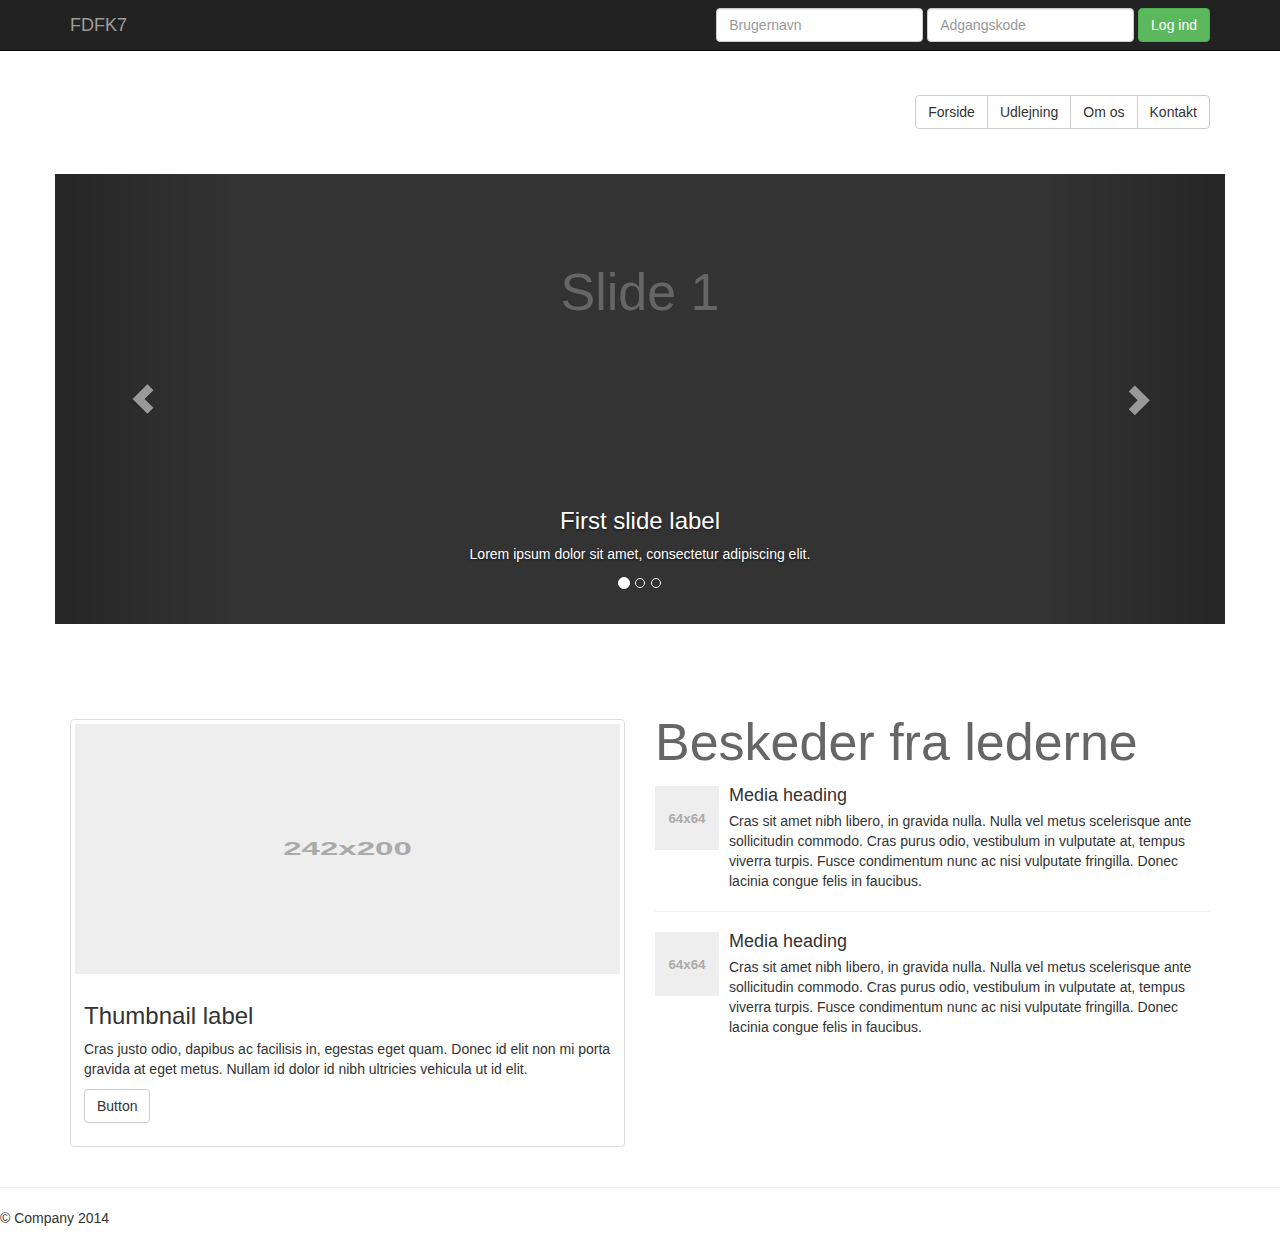
==== App_Code/boob/index.html @ 21915b82 "Commit fra Asger (Måske dårlig!)" ====
<!DOCTYPE html>
<html lang="en">
  <head>
    <meta charset="utf-8">
    <meta http-equiv="X-UA-Compatible" content="IE=edge">
    <meta name="viewport" content="width=device-width, initial-scale=1">
    <title>FDF Kreds 7</title>

    <!-- Bootstrap -->
    <link href="css/bootstrap.min.css" rel="stylesheet">

    <!-- Custom -->
    <link href="css/app.css" rel="stylesheet">




    <!-- HTML5 shim and Respond.js for IE8 support of HTML5 elements and media queries -->
    <!-- WARNING: Respond.js doesn't work if you view the page via file:// -->
    <!--[if lt IE 9]>
      <script src="https://oss.maxcdn.com/html5shiv/3.7.2/html5shiv.min.js"></script>
      <script src="https://oss.maxcdn.com/respond/1.4.2/respond.min.js"></script>
    <![endif]-->


  </head>
<body>

    <nav class="navbar navbar-inverse navbar-fixed-top" role="navigation">
      <div class="container">
        <div class="navbar-header">
          <button type="button" class="navbar-toggle collapsed" data-toggle="collapse" data-target="#navbar" aria-expanded="false" aria-controls="navbar">
            <span class="sr-only">Toggle navigation</span>
            <span class="icon-bar"></span>
            <span class="icon-bar"></span>
            <span class="icon-bar"></span>
          </button>
          <a class="navbar-brand" href="#">FDFK7</a>
        </div>
        <div id="navbar" class="navbar-collapse collapse">
          <form class="navbar-form navbar-right" role="form">
            <div class="form-group">
              <input type="text" placeholder="Brugernavn" class="form-control">
            </div>
            <div class="form-group">
              <input type="password" placeholder="Adgangskode" class="form-control">
            </div>
            <button type="submit" class="btn btn-success">Log ind</button>
          </form>
        </div><!--/.navbar-collapse -->
      </div>
    </nav>


<div class="container">
  <div class="row top-buffer-large right-buffer-small">
    <div class="navbar-right">
        <div class="btn-group pull-right">
          <button type="button" class="btn btn-default">Forside</button>
          <button type="button" class="btn btn-default">Udlejning</button>
          <button type="button" class="btn btn-default">Om os</button>
          <button type="button" class="btn btn-default">Kontakt</button>
        </div>
    </div>
  </div>
</div>

<div class="container">
      <!-- Example row of columns -->
      <div class="row top-buffer-small">

    <div id="myCarousel" class="carousel slide" data-interval="3000" data-ride="carousel">
      <!-- Carousel indicators -->
        <ol class="carousel-indicators">
            <li data-target="#myCarousel" data-slide-to="0" class="active"></li>
            <li data-target="#myCarousel" data-slide-to="1"></li>
            <li data-target="#myCarousel" data-slide-to="2"></li>
        </ol>   
       <!-- Carousel items -->
        <div class="carousel-inner">
            <div class="active item">
                <h2>Slide 1</h2>
                <div class="carousel-caption">
                  <h3>First slide label</h3>
                  <p>Lorem ipsum dolor sit amet, consectetur adipiscing elit.</p>
                </div>
            </div>
            <div class="item">
                <h2>Slide 2</h2>
                <div class="carousel-caption">
                  <h3>Second slide label</h3>
                  <p>Aliquam sit amet gravida nibh, facilisis gravida odio.</p>
                </div>
            </div>
            <div class="item">
                <h2>Slide 3</h2>
                <div class="carousel-caption">
                  <h3>Third slide label</h3>
                  <p>Praesent commodo cursus magna, vel scelerisque nisl consectetur.</p>
                </div>
            </div>
        </div>
        <!-- Carousel nav -->
        <a class="carousel-control left" href="#myCarousel" data-slide="prev">
            <span class="glyphicon glyphicon-chevron-left"></span>
        </a>
        <a class="carousel-control right" href="#myCarousel" data-slide="next">
            <span class="glyphicon glyphicon-chevron-right"></span>
        </a>
    </div>

</div></div>











    <div class="container">
      <!-- Example row of columns -->
      <div class="row">
        <div class="col-md-6 top-buffer-large">

          <div class="thumbnail">
          <img data-src="holder.js/100%x200" alt="100%x200" src="[data-uri]" data-holder-rendered="true" style="height: 250px; width: 100%; display: block;">
          <div class="caption">
            <h3>Thumbnail label</h3>
            <p>Cras justo odio, dapibus ac facilisis in, egestas eget quam. Donec id elit non mi porta gravida at eget metus. Nullam id dolor id nibh ultricies vehicula ut id elit.</p>
            <p><a href="#" class="btn btn-default" role="button">Button</a></p>
          </div>
        </div>

        </div>
        <div class="col-md-6">
          <h2>Beskeder fra lederne</h2>
          
       


<div class="media">
      <a class="media-left" href="#">
        <img data-src="holder.js/64x64" alt="64x64" src="[data-uri]" data-holder-rendered="true" style="width: 64px; height: 64px;">
      </a>
      <div class="media-body">
        <h4 class="media-heading">Media heading</h4>
        Cras sit amet nibh libero, in gravida nulla. Nulla vel metus scelerisque ante sollicitudin commodo. Cras purus odio, vestibulum in vulputate at, tempus viverra turpis. Fusce condimentum nunc ac nisi vulputate fringilla. Donec lacinia congue felis in faucibus.
      </div>
    </div>

    <hr />

    <a class="media-left" href="#">
        <img data-src="holder.js/64x64" alt="64x64" src="[data-uri]" data-holder-rendered="true" style="width: 64px; height: 64px;">
      </a>
      <div class="media-body">
        <h4 class="media-heading">Media heading</h4>
        Cras sit amet nibh libero, in gravida nulla. Nulla vel metus scelerisque ante sollicitudin commodo. Cras purus odio, vestibulum in vulputate at, tempus viverra turpis. Fusce condimentum nunc ac nisi vulputate fringilla. Donec lacinia congue felis in faucibus.
      </div>
    </div>





          </div>

       </div>
      </div>

      <hr>

      <footer>
        <p>© Company 2014</p>
      </footer>
    </div> <!-- /container -->


    <!-- Bootstrap core JavaScript
    ================================================== -->
    <!-- Placed at the end of the document so the pages load faster -->
    <script src="https://ajax.googleapis.com/ajax/libs/jquery/1.11.1/jquery.min.js"></script>

    <script src="https://maxcdn.bootstrapcdn.com/bootstrap/3.3.0/js/bootstrap.min.js"></script>

    <script src="../../dist/js/bootstrap.min.js"></script>
    <!-- IE10 viewport hack for Surface/desktop Windows 8 bug -->
    <script src="../../assets/js/ie10-viewport-bug-workaround.js"></script>
  

</body>
</html>
---- App_Code/boob/css/app.css ----
h2{
    margin: 0;     
    color: #666;
    padding-top: 90px;
    font-size: 52px;
    font-family: "trebuchet ms", sans-serif;    
}
.item{
    background: #333;    
    text-align: center;
    height: 450px !important;
}
.carousel{
    margin-top: 20px;
}
.bs-example{
    margin: 20px;
}


/* ------- Custom paddign ------- */
.top-buffer-small { 
    margin-top:25px; 
}

.top-buffer-large { 
    margin-top:95px;
}

.right-buffer-small {
    margin-right:15px; 
}
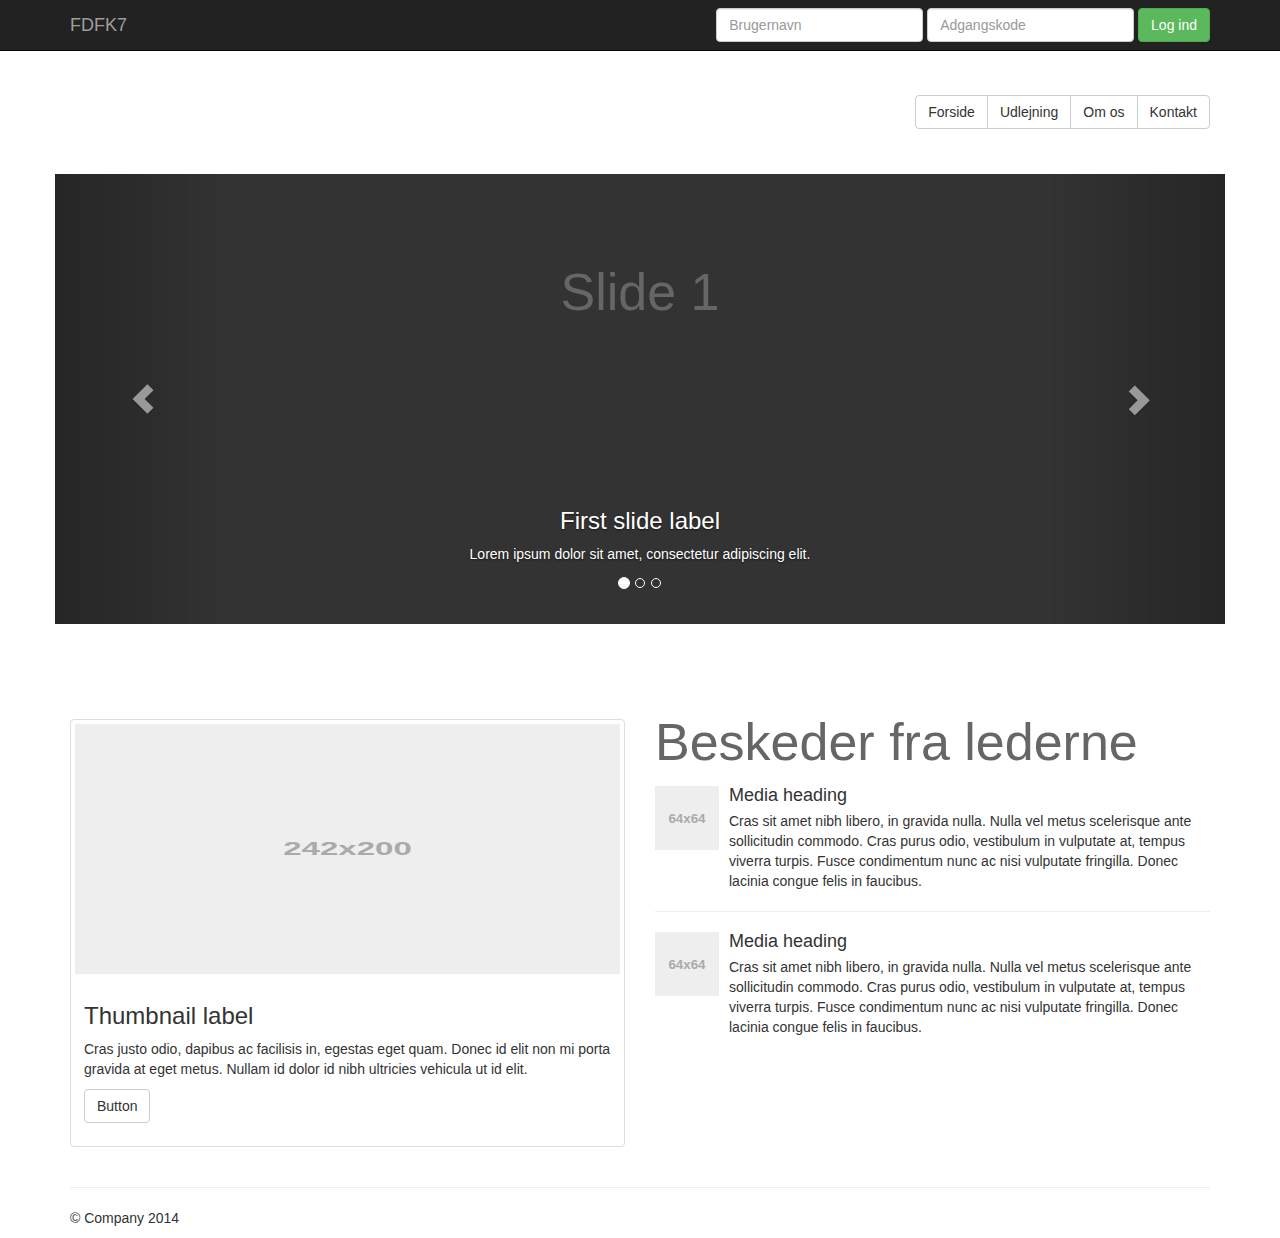
==== commit 65a752c3: "Div" ====
--- a/App_Code/boob/index.html
+++ b/App_Code/boob/index.html
@@ -109,7 +109,6 @@
         </a>
     </div>
 
-</div></div>
 
 
 
